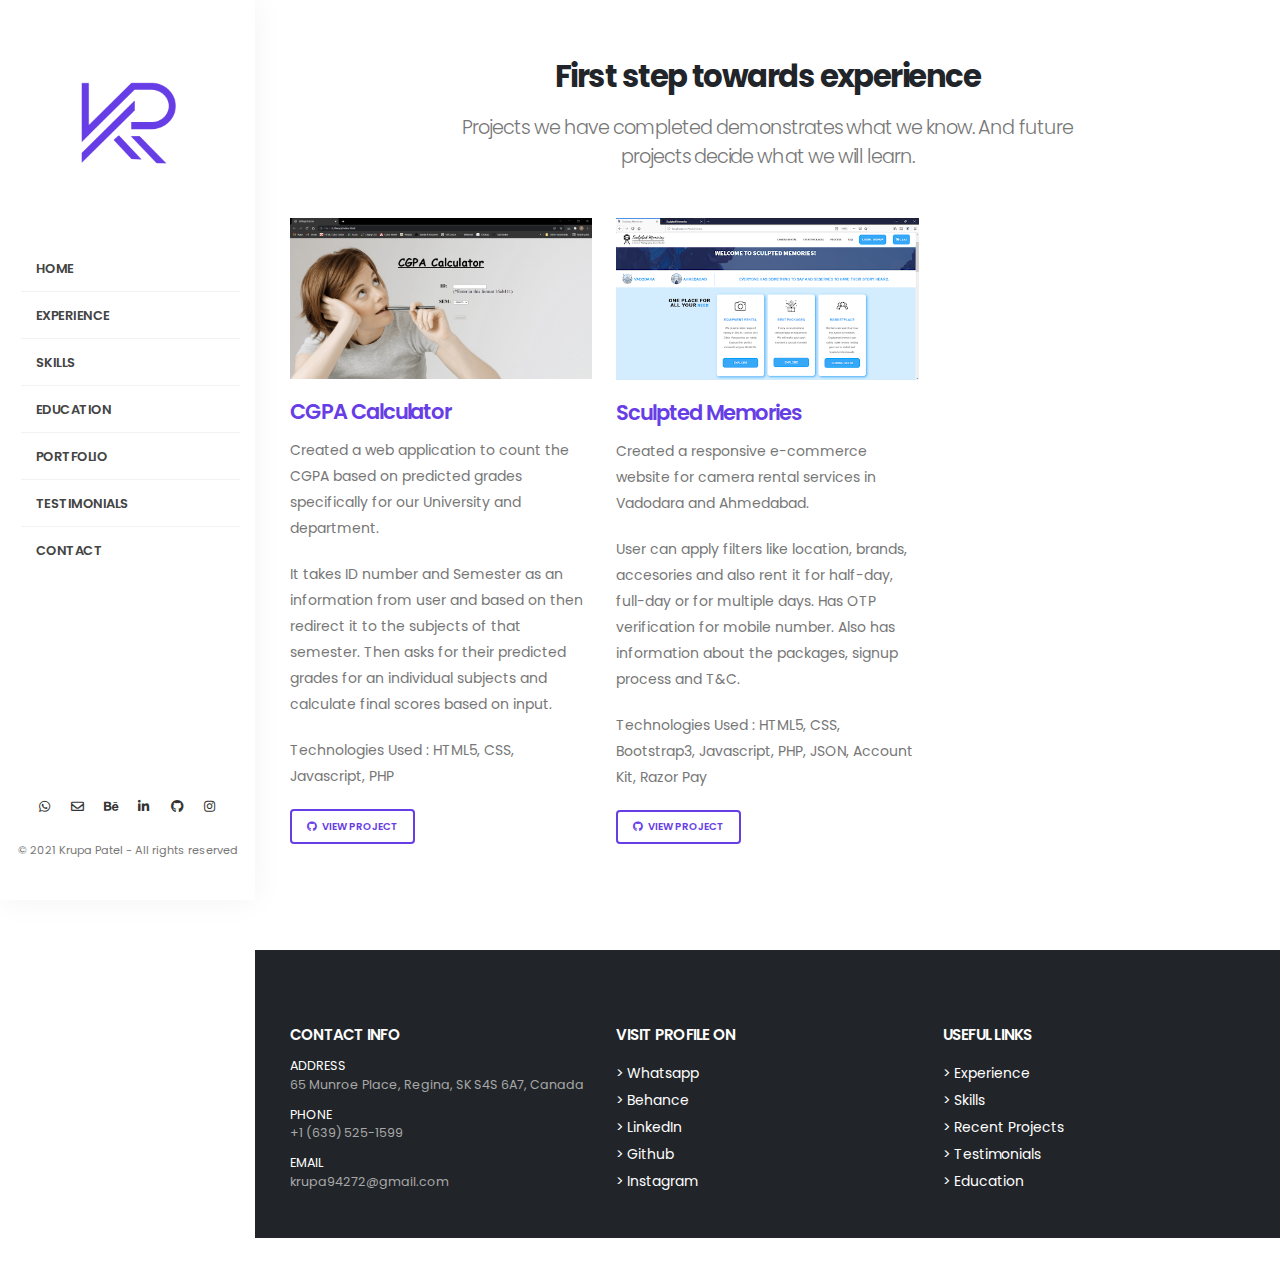
==== academic.html @ 87f5aeab "Added files" ====
<!DOCTYPE html>
<html class="side-header side-header-disable-offcanvas" data-style-switcher-options="{'changeLogo': false, 'colorPrimary': '#62AC6E', 'colorSecondary': '#e36159', 'colorTertiary': '#2baab1', 'colorQuaternary': '#383f48'}">

<head>
		
		<!-- Basic -->
		<meta charset="utf-8">
		<meta http-equiv="X-UA-Compatible" content="IE=edge">	

		<title>Krupa Patel</title>	

		<meta name="keywords" content="Krupa Patel" />
		<meta name="description" content="Krupa Patel's personal portfolio">
		<meta name="author" content="Krupa Patel">

		<!-- Favicon -->
		<link rel="shortcut icon" href="img/My-logo.png" type="image/x-icon" />
		<link rel="apple-touch-icon" href="img/My-logo.png">

		<!-- Mobile Metas -->
		<meta name="viewport" content="width=device-width, initial-scale=1, minimum-scale=1.0, shrink-to-fit=no">

		<!-- Web Fonts  -->		<link id="googleFonts" href="https://fonts.googleapis.com/css?family=Poppins:300,400,500,600,700,800%7CShadows+Into+Light%7CPlayfair+Display:400&amp;display=swap" rel="stylesheet" type="text/css">
		<!-- Vendor CSS -->		<link rel="stylesheet" href="vendor/bootstrap/css/bootstrap.min.css">		<link rel="stylesheet" href="vendor/fontawesome-free/css/all.min.css">		<link rel="stylesheet" href="vendor/animate/animate.compat.css">		<link rel="stylesheet" href="vendor/simple-line-icons/css/simple-line-icons.min.css">		<link rel="stylesheet" href="vendor/owl.carousel/assets/owl.carousel.min.css">		<link rel="stylesheet" href="vendor/owl.carousel/assets/owl.theme.default.min.css">		<link rel="stylesheet" href="vendor/magnific-popup/magnific-popup.min.css">

		<!-- Theme CSS -->
		<link rel="stylesheet" href="css/theme.css">
		<link rel="stylesheet" href="css/theme-elements.css">
		<link rel="stylesheet" href="css/theme-blog.css">
		<link rel="stylesheet" href="css/theme-shop.css">

		<!-- Skin CSS -->		<link id="skinCSS" rel="stylesheet" href="css/skins/skin-corporate-12.css">

		<!-- Theme Custom CSS -->
		<link rel="stylesheet" href="css/custom.css">


		<!-- Global site tag (gtag.js) - Google Analytics -->
		<script async src="https://www.googletagmanager.com/gtag/js?id=G-SEP1T05Z5V"></script>
		<script>
		  window.dataLayer = window.dataLayer || [];
		  function gtag(){dataLayer.push(arguments);}
		  gtag('js', new Date());

		  gtag('config', 'G-SEP1T05Z5V');
		</script>

	</head>
	<body data-plugin-page-transition>
		<div class="body">
			<header id="header" class="side-header d-flex">
				<div class="header-body">
					<div class="header-container container d-flex h-100">
						<div class="header-column flex-row flex-lg-column justify-content-center h-100">
							<div class="header-row flex-row justify-content-start justify-content-lg-center py-lg-5">
								<div class="header-logo">
									<a href="index.html">
										<img alt="Krupa Patel" width="100" height="auto" src="img/My-logo.png">
									</a>
								</div>
							</div>
							<div class="header-row header-row-side-header flex-row h-100 pb-lg-5">
								<div class="side-header-scrollable scrollable colored-slider" data-plugin-scrollable>
									<div class="scrollable-content">
										<div class="header-nav header-nav-links header-nav-links-side-header header-nav-links-vertical header-nav-links-vertical-expand header-nav-click-to-open align-self-start">
											<div class="header-nav-main header-nav-main-square header-nav-main-dropdown-no-borders header-nav-main-effect-4 header-nav-main-sub-effect-1">
												<nav class="collapse">
													<ul class="nav nav-pills" id="mainNav">
														<li class="dropdown">
															<a class="" href="index.html">Home</a>												
														</li>
														<li class="dropdown dropdown-mega">
															<a class="" href="index.html#exp">Experience</a>
														</li>
														<li class="dropdown dropdown-mega">
															<a class="" href="index.html#skill">Skills</a>
														</li>	
														<li class="dropdown dropdown-mega">
															<a class="" href="index.html#edu">Education</a>
														</li>
														<li class="dropdown dropdown-mega">
															<a class="" href="work.html">Portfolio</a>
														</li>
														<li class="dropdown dropdown-mega">
															<a class="" href="index.html#review">Testimonials</a>
														</li>
														<li class="dropdown dropdown-mega">
															<a class="" href="#contact">Contact</a>
														</li>					
													</ul>
												</nav>
											</div>
										</div>
									</div>
								</div>
							</div>
							<div class="header-row justify-content-end pb-lg-3">
								<ul class="social-icons d-none d-sm-block social-icons-clean d-sm-0">
									<li class="social-icons-whatsapp"><a href="https://api.whatsapp.com/send?phone=16395251599&text=Hi%20Krupa!" target="_blank" title="Whatsapp"><i class="fab fa-whatsapp"></i></a></li>
									<li class="social-icons-email"><a href="mailto:krupa94272@gmail.com" target="_blank" title="Email"><i class="far fa-envelope"></i></a></li>
									<li class="social-icons-behance"><a href="https://www.behance.net/krupapatel99" target="_blank" title="Behance"><i class="fab fa-behance"></i></a></li>
									<li class="social-icons-linkedin"><a href="https://www.linkedin.com/in/krupa-patel-wd/" target="_blank" title="Linkedin"><i class="fab fa-linkedin-in"></i></a></li>
									<li class="social-icons-behance"><a href="https://github.com/krupa15" target="_blank" title="Github"><i class="fab fa-github"></i></a></li>
									<li class="social-icons-instagram"><a href="https://www.instagram.com/quiddity_graphics/" target="_blank" title="Instagram"><i class="fab fa-instagram"></i></a></li>
								</ul>
								<p class="d-none d-lg-block text-1 pt-3">© 2021 Krupa Patel - All rights reserved</p>
								<button class="btn header-btn-collapse-nav" data-bs-toggle="collapse" data-bs-target=".header-nav-main nav">
									<i class="fas fa-bars"></i>
								</button>
							</div>
						</div>
					</div>
				</div>
			</header>

			<div role="main" class="main">
				<div class="container py-2">
					<div class="row justify-content-center pt-5">
						<div class="col-lg-8 text-center appear-animation" data-appear-animation="fadeInUpShorter" data-appear-animation-delay="100">
							<h2 class="font-weight-bold mb-3">First step towards experience</h2>
							<p class="lead">Projects we have completed demonstrates what we know. And future projects decide what we will learn. </p>
						</div>
					</div>
					<br>
					<div class="row">
						<div class="masonry-item no-default-style col-md-4">
							<article class="post post-medium border-0 pb-0 mb-5">
								<div class="post-image">
									<a href="https://github.com/krupa15/CGPA-Calculator" target="_blank">
										<img src="img/Work/CGPA.PNG" class="img-fluid img-thumbnail img-thumbnail-no-borders rounded-0" alt="" />
									</a>
								</div>

								<div class="post-content">

									<h2 class="font-weight-semibold text-5 line-height-6 mt-3 mb-2"><a href="https://github.com/krupa15/CGPA-Calculator" target="_blank">CGPA Calculator</a></h2>
									<p>Created a web application to count the CGPA based on predicted grades specifically for our University and department. </p>
									<p>It takes ID number and Semester as an information from user and based on then redirect it to the subjects of that semester. Then asks for their predicted grades for an individual subjects and calculate final scores based on input. </p>
									<p>Technologies Used : HTML5, CSS, Javascript, PHP</p>
									<div class="post-meta">
										<span class="d-block mt-2"><a href="https://github.com/krupa15/CGPA-Calculator" class="btn btn-outline btn-primary text-1 text-uppercase" target="_blank"><i class="fab fa-github social-icons-behance"></i> View Project</a></span>
									</div>

								</div>
							</article>
						</div>
						<div class="masonry-item no-default-style col-md-4">
							<article class="post post-medium border-0 pb-0 mb-5">
								<div class="post-image">
									<a href="https://github.com/krupa15/smWorld" target="_blank">
										<img src="img/Work/smworld.png" class="img-fluid img-thumbnail img-thumbnail-no-borders rounded-0" alt="" />
									</a>
								</div>

								<div class="post-content">

									<h2 class="font-weight-semibold text-5 line-height-6 mt-3 mb-2"><a href="https://github.com/krupa15/smWorld" target="_blank">Sculpted Memories</a></h2>
									<p>Created a responsive e-commerce website for camera rental services in Vadodara and Ahmedabad. </p>
									<p>User can apply filters like location, brands, accesories and also rent it for half-day, full-day or for multiple days. Has OTP verification for mobile number. Also has information about the packages, signup process and T&C.</p>
									<p>Technologies Used : HTML5, CSS, Bootstrap3, Javascript, PHP, JSON, Account Kit, Razor Pay</p>
									<div class="post-meta">
										<span class="d-block mt-2"><a href="https://github.com/krupa15/smWorld" class="btn btn-outline btn-primary text-1 text-uppercase" target="_blank"><i class="fab fa-github social-icons-behance"></i> View Project</a></span>
									</div>

								</div>
							</article>
						</div>
					</div>
				</div>

				
				
				<!-- If you want something you've never had, Then you've got to do something you've never done. 
					No one is you and that is your power
					Forgive yourself for not knowing what you didn't know before you learned it.	
				-->
			</div>
            
            <div id="contact">	
            </div>
			<footer id="footer" class="footer-texts-more-lighten">
				<div class="container">
					<div class="row py-4 my-5">
						<div class="col-md-6 col-lg-4 mb-5 mb-lg-0">
							<h5 class="text-4 text-color-light mb-3">CONTACT INFO</h5>
							<ul class="list list-unstyled">
								<li class="pb-1 mb-2">
									<span class="d-block font-weight-normal line-height-1 text-color-light">ADDRESS</span> 
									65 Munroe Place, Regina, SK S4S 6A7, Canada
								</li>
								<li class="pb-1 mb-2">
									<span class="d-block font-weight-normal line-height-1 text-color-light">PHONE</span>
									<a href="tel:+16395251599">+1 (639) 525-1599</a>
								</li>
								<li class="pb-1 mb-2">
									<span class="d-block font-weight-normal line-height-1 text-color-light">EMAIL</span>
									<a href="mailto:krupa94272@gmail.com"><span class="__cf_email__" data-cfemail="771a161e1b37120f161a071b125914181a">krupa94272@gmail.com</span></a>
								</li>
							</ul>
						</div>
						<div class="col-md-6 col-lg-4 mb-5 mb-md-0">
							<h5 class="text-4 text-color-light mb-3">Visit Profile On</h5>
							<article>
								<a href="https://api.whatsapp.com/send?phone=16395251599&text=Hi%20Krupa!" target="_blank" class="text-color-light text-3-5"> > Whatsapp</a>
							</article>
							<article>
								<a href="https://www.behance.net/krupapatel99" target="_blank" class="text-color-light text-3-5"> > Behance</a>
							</article>
							<article>
								<a href="https://www.linkedin.com/in/krupa-patel-wd/" target="_blank" class="text-color-light text-3-5"> > LinkedIn</a>
							</article>
							<article>
								<a href="https://github.com/krupa15" target="_blank" class="text-color-light text-3-5"> > Github</a>
							</article>
							<article>
								<a href="https://www.instagram.com/quiddity_graphics/" target="_blank" class="text-color-light text-3-5"> > Instagram</a>
							</article>
						</div>
						<div class="col-md-6 col-lg-4">
							<h5 class="text-4 text-color-light mb-3">Useful Links</h5>
							<article>
								<a href="#exp" class="text-color-light text-3-5"> > Experience</a>
							</article>
							<article>
								<a href="#skill" class="text-color-light text-3-5"> > Skills</a>
							</article>
							<article>
								<a href="#work" class="text-color-light text-3-5"> > Recent Projects</a>
							</article>
							<article>
								<a href="#review" class="text-color-light text-3-5"> > Testimonials</a>
							</article>
							<article>
								<a href="#edu" class="text-color-light text-3-5"> > Education</a>
							</article>
						</div>
					</div>
				</div>
			</footer>
		</div>
		

		<!-- Vendor -->		<script src="vendor/jquery/jquery.min.js"></script>		<script src="vendor/jquery.appear/jquery.appear.min.js"></script>		<script src="vendor/jquery.easing/jquery.easing.min.js"></script>		<script src="vendor/jquery.cookie/jquery.cookie.min.js"></script>		<script src="vendor/bootstrap/js/bootstrap.bundle.min.js"></script>		<script src="vendor/jquery.validation/jquery.validate.min.js"></script>		<script src="vendor/jquery.easy-pie-chart/jquery.easypiechart.min.js"></script>		<script src="vendor/jquery.gmap/jquery.gmap.min.js"></script>		<script src="vendor/lazysizes/lazysizes.min.js"></script>		<script src="vendor/isotope/jquery.isotope.min.js"></script>		<script src="vendor/owl.carousel/owl.carousel.min.js"></script>		<script src="vendor/magnific-popup/jquery.magnific-popup.min.js"></script>		<script src="vendor/vide/jquery.vide.min.js"></script>		<script src="vendor/vivus/vivus.min.js"></script>		<script src="vendor/nanoscroller/jquery.nanoscroller.min.js"></script>

		<!-- Theme Base, Components and Settings -->
		<script src="js/theme.js"></script>

		<!-- Theme Initialization Files -->
		<script src="js/theme.init.js"></script>

	<script defer src="https://static.cloudflareinsights.com/beacon.min.js/v652eace1692a40cfa3763df669d7439c1639079717194" integrity="sha512-Gi7xpJR8tSkrpF7aordPZQlW2DLtzUlZcumS8dMQjwDHEnw9I7ZLyiOj/6tZStRBGtGgN6ceN6cMH8z7etPGlw==" data-cf-beacon='{"rayId":"6c35090cbc3f53dd","version":"2021.12.0","r":1,"token":"03fa3b9eb60b49789931c4694c153f9b","si":100}' crossorigin="anonymous"></script>
</body>
</html>
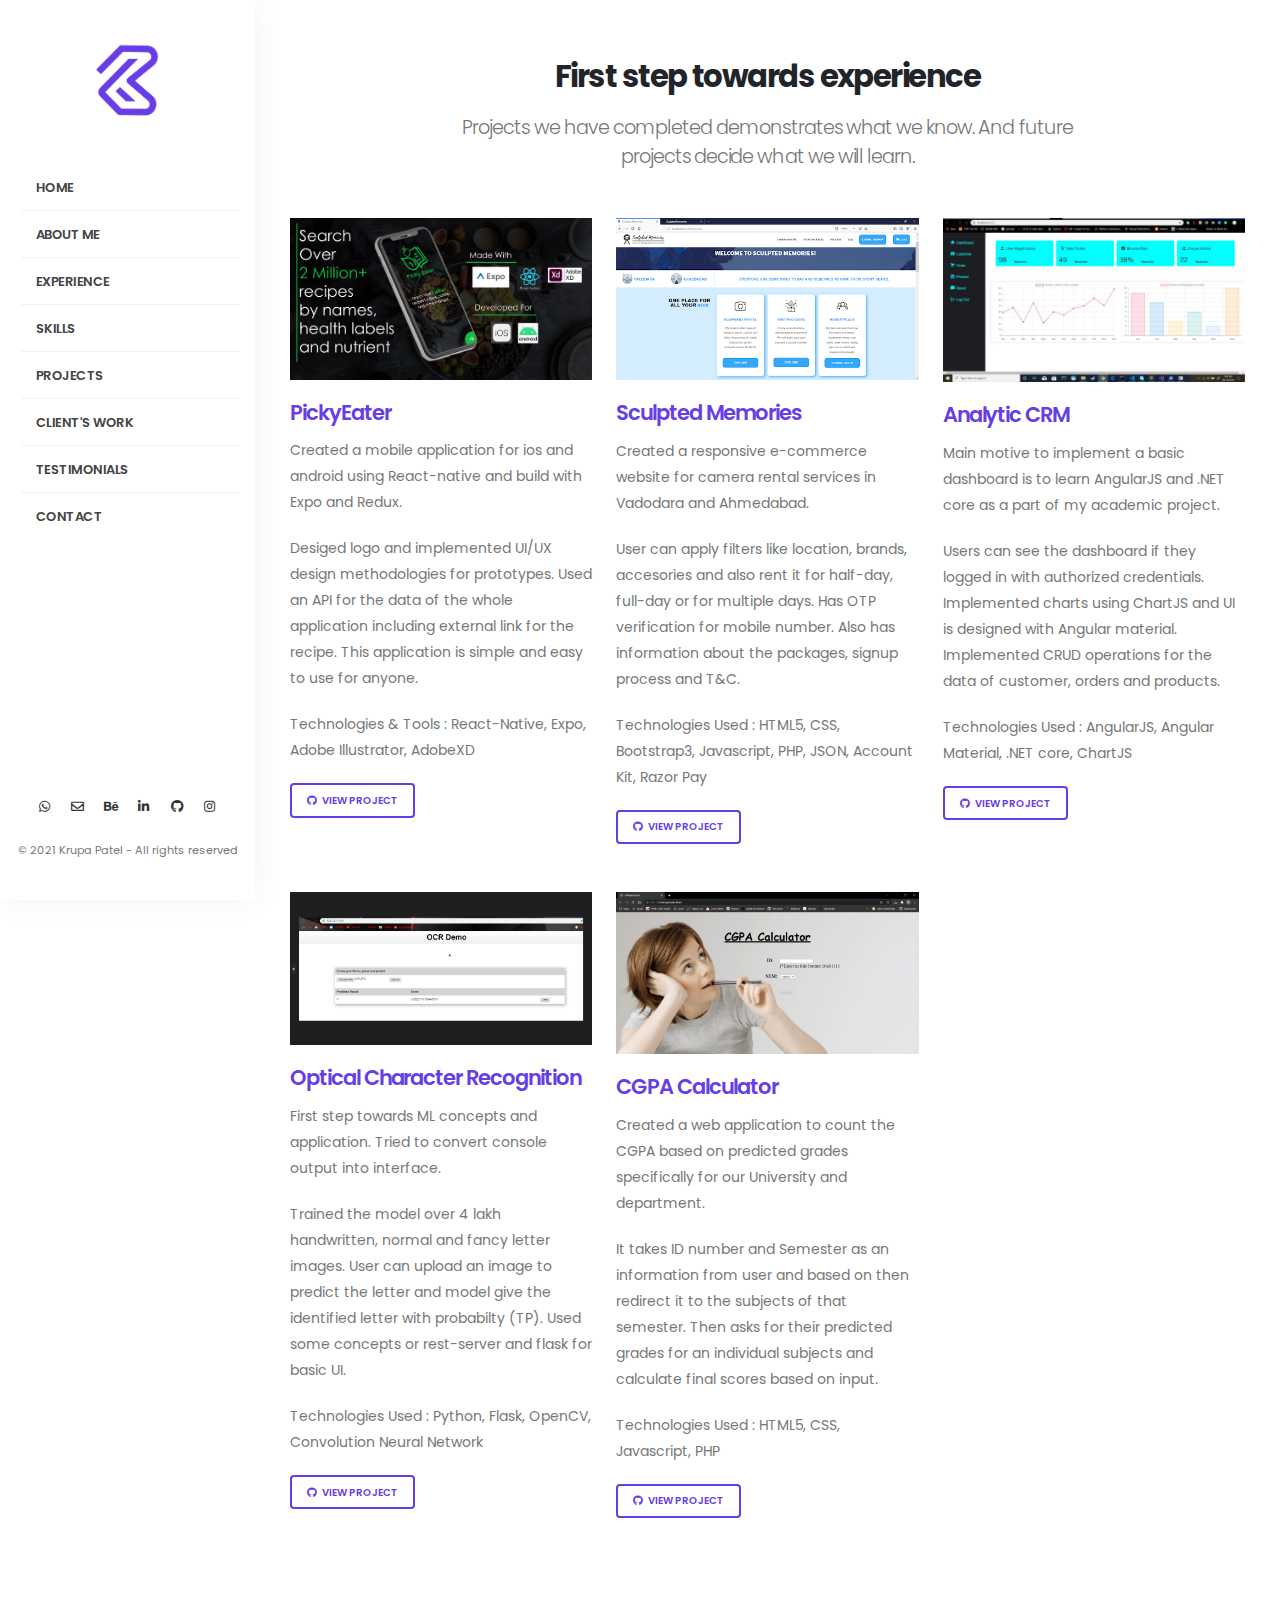
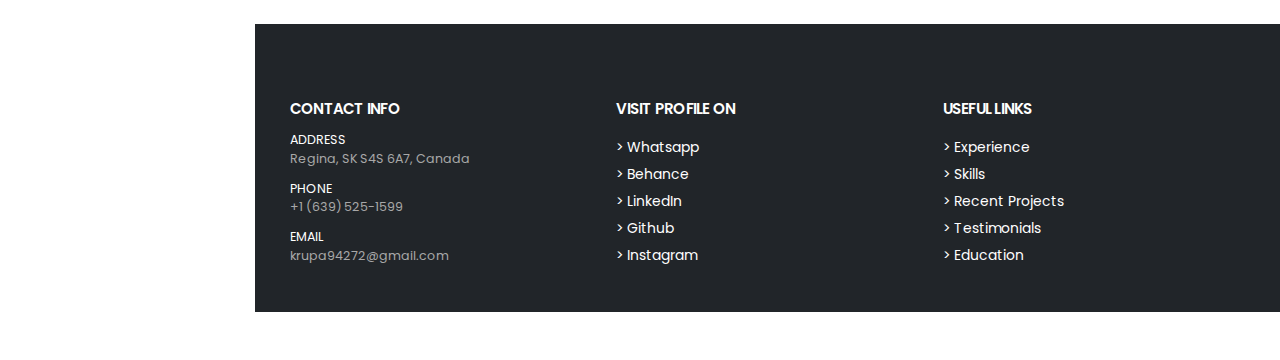
==== commit c08538ee: "Update Projects academic" ====
--- a/academic.html
+++ b/academic.html
@@ -1,6 +1,7 @@
 <!DOCTYPE html>
 <html class="side-header side-header-disable-offcanvas" data-style-switcher-options="{'changeLogo': false, 'colorPrimary': '#62AC6E', 'colorSecondary': '#e36159', 'colorTertiary': '#2baab1', 'colorQuaternary': '#383f48'}">
-
+	
+<!-- Mirrored from www.okler.net/previews/porto/9.3.0/index-corporate-12.html by HTTrack Website Copier/3.x [XR&CO'2014], Sat, 25 Dec 2021 21:06:50 GMT -->
 <head>
 		
 		<!-- Basic -->
@@ -14,8 +15,8 @@
 		<meta name="author" content="Krupa Patel">
 
 		<!-- Favicon -->
-		<link rel="shortcut icon" href="img/My-logo.png" type="image/x-icon" />
-		<link rel="apple-touch-icon" href="img/My-logo.png">
+		<link rel="shortcut icon" href="img/Logo.png" type="image/x-icon" />
+		<link rel="apple-touch-icon" href="img/Logo.png">
 
 		<!-- Mobile Metas -->
 		<meta name="viewport" content="width=device-width, initial-scale=1, minimum-scale=1.0, shrink-to-fit=no">
@@ -33,7 +34,6 @@
 
 		<!-- Theme Custom CSS -->
 		<link rel="stylesheet" href="css/custom.css">
-
 
 		<!-- Global site tag (gtag.js) - Google Analytics -->
 		<script async src="https://www.googletagmanager.com/gtag/js?id=G-SEP1T05Z5V"></script>
@@ -52,10 +52,10 @@
 				<div class="header-body">
 					<div class="header-container container d-flex h-100">
 						<div class="header-column flex-row flex-lg-column justify-content-center h-100">
-							<div class="header-row flex-row justify-content-start justify-content-lg-center py-lg-5">
+							<div class="header-row flex-row justify-content-start justify-content-lg-center">
 								<div class="header-logo">
 									<a href="index.html">
-										<img alt="Krupa Patel" width="100" height="auto" src="img/My-logo.png">
+										<img alt="Krupa Patel" width="100" height="auto" src="img/Logo.png">
 									</a>
 								</div>
 							</div>
@@ -69,24 +69,27 @@
 														<li class="dropdown">
 															<a class="" href="index.html">Home</a>												
 														</li>
-														<li class="dropdown dropdown-mega">
-															<a class="" href="index.html#exp">Experience</a>
-														</li>
-														<li class="dropdown dropdown-mega">
-															<a class="" href="index.html#skill">Skills</a>
-														</li>	
-														<li class="dropdown dropdown-mega">
-															<a class="" href="index.html#edu">Education</a>
-														</li>
-														<li class="dropdown dropdown-mega">
-															<a class="" href="work.html">Portfolio</a>
-														</li>
-														<li class="dropdown dropdown-mega">
-															<a class="" href="index.html#review">Testimonials</a>
+														<li class="dropdown">
+															<a class="" href="#about">About Me</a>												
+														</li>
+														<li class="dropdown dropdown-mega">
+															<a class="" href="#exp">Experience</a>
+														</li>
+														<li class="dropdown dropdown-mega">
+															<a class="" href="#skill">Skills</a>
+														</li>
+														<li class="dropdown dropdown-mega">
+															<a class="" href="academic.html">Projects</a>
+														</li>
+														<li class="dropdown dropdown-mega">
+															<a class="" href="work.html">Client's Work</a>
+														</li>
+														<li class="dropdown dropdown-mega">
+															<a class="" href="#review">Testimonials</a>
 														</li>
 														<li class="dropdown dropdown-mega">
 															<a class="" href="#contact">Contact</a>
-														</li>					
+														</li>				
 													</ul>
 												</nav>
 											</div>
@@ -126,13 +129,84 @@
 						<div class="masonry-item no-default-style col-md-4">
 							<article class="post post-medium border-0 pb-0 mb-5">
 								<div class="post-image">
+									<a href="https://github.com/krupa15/PickyEater" target="_blank">
+										<img src="img/academic/PickyEater.jpg" class="img-fluid img-thumbnail img-thumbnail-no-borders rounded-0" alt="" />
+									</a>
+								</div>
+								<div class="post-content">
+									<h2 class="font-weight-semibold text-5 line-height-6 mt-3 mb-2"><a href="https://github.com/krupa15/PickyEater" target="_blank">PickyEater</a></h2>
+									<p>Created a mobile application for ios and android using React-native and build with Expo and Redux. </p>
+									<p>Desiged logo and implemented UI/UX design methodologies for prototypes. Used an API for the data of the whole application including external link for the recipe. This application is simple and easy to use for anyone.</p>
+									<p>Technologies & Tools : React-Native, Expo, Adobe Illustrator, AdobeXD </p>
+									<div class="post-meta">
+										<span class="d-block mt-2"><a href="https://github.com/krupa15/PickyEater" class="btn btn-outline btn-primary text-1 text-uppercase" target="_blank"><i class="fab fa-github social-icons-behance"></i> View Project</a></span>
+									</div>
+								</div>
+							</article>
+						</div>
+						<div class="masonry-item no-default-style col-md-4">
+							<article class="post post-medium border-0 pb-0 mb-5">
+								<div class="post-image">
+									<a href="https://github.com/krupa15/smWorld" target="_blank">
+										<img src="img/academic/smworld.png" class="img-fluid img-thumbnail img-thumbnail-no-borders rounded-0" alt="" />
+									</a>
+								</div>
+								<div class="post-content">
+									<h2 class="font-weight-semibold text-5 line-height-6 mt-3 mb-2"><a href="https://github.com/krupa15/smWorld" target="_blank">Sculpted Memories</a></h2>
+									<p>Created a responsive e-commerce website for camera rental services in Vadodara and Ahmedabad. </p>
+									<p>User can apply filters like location, brands, accesories and also rent it for half-day, full-day or for multiple days. Has OTP verification for mobile number. Also has information about the packages, signup process and T&C.</p>
+									<p>Technologies Used : HTML5, CSS, Bootstrap3, Javascript, PHP, JSON, Account Kit, Razor Pay</p>
+									<div class="post-meta">
+										<span class="d-block mt-2"><a href="https://github.com/krupa15/smWorld" class="btn btn-outline btn-primary text-1 text-uppercase" target="_blank"><i class="fab fa-github social-icons-behance"></i> View Project</a></span>
+									</div>
+								</div>
+							</article>
+						</div>
+						<div class="masonry-item no-default-style col-md-4">
+							<article class="post post-medium border-0 pb-0 mb-5">
+								<div class="post-image">
+									<a href="https://github.com/krupa15/Analytic_CRM" target="_blank">
+										<img src="img/academic/AnalyticCRM.png" class="img-fluid img-thumbnail img-thumbnail-no-borders rounded-0" alt="" />
+									</a>
+								</div>
+								<div class="post-content">
+									<h2 class="font-weight-semibold text-5 line-height-6 mt-3 mb-2"><a href="https://github.com/krupa15/Analytic_CRM" target="_blank">Analytic CRM</a></h2>
+									<p>Main motive to implement a basic dashboard is to learn AngularJS and .NET core as a part of my academic project. </p>
+									<p>Users can see the dashboard if they logged in with authorized credentials. Implemented charts using ChartJS and UI is designed with Angular material. Implemented CRUD operations for the data of customer, orders and products. </p>
+									<p>Technologies Used : AngularJS, Angular Material, .NET core, ChartJS</p>
+									<div class="post-meta">
+										<span class="d-block mt-2"><a href="https://github.com/krupa15/Analytic_CRM" class="btn btn-outline btn-primary text-1 text-uppercase" target="_blank"><i class="fab fa-github social-icons-behance"></i> View Project</a></span>
+									</div>
+
+								</div>
+							</article>
+						</div>
+						<div class="masonry-item no-default-style col-md-4">
+							<article class="post post-medium border-0 pb-0 mb-5">
+								<div class="post-image">
+									<a href="https://github.com/krupa15/Optical-Character-Recognition" target="_blank">
+										<img src="img/academic/OCR.PNG" class="img-fluid img-thumbnail img-thumbnail-no-borders rounded-0" alt="" />
+									</a>
+								</div>
+								<div class="post-content">
+									<h2 class="font-weight-semibold text-5 line-height-6 mt-3 mb-2"><a href="https://github.com/krupa15/Optical-Character-Recognition" target="_blank">Optical Character Recognition</a></h2>
+									<p>First step towards ML concepts and application. Tried to convert console output into interface. </p>
+									<p>Trained the model over 4 lakh handwritten, normal and fancy letter images. User can upload an image to predict the letter and model give the identified letter with probabilty (TP). Used some concepts or rest-server and flask for basic UI.</p>
+									<p>Technologies Used : Python, Flask, OpenCV, Convolution Neural Network</p>
+									<div class="post-meta">
+										<span class="d-block mt-2"><a href="https://github.com/krupa15/Optical-Character-Recognition" class="btn btn-outline btn-primary text-1 text-uppercase" target="_blank"><i class="fab fa-github social-icons-behance"></i> View Project</a></span>
+									</div>
+								</div>
+							</article>
+						</div>
+						<div class="masonry-item no-default-style col-md-4">
+							<article class="post post-medium border-0 pb-0 mb-5">
+								<div class="post-image">
 									<a href="https://github.com/krupa15/CGPA-Calculator" target="_blank">
-										<img src="img/Work/CGPA.PNG" class="img-fluid img-thumbnail img-thumbnail-no-borders rounded-0" alt="" />
-									</a>
-								</div>
-
-								<div class="post-content">
-
+										<img src="img/academic/CGPA.PNG" class="img-fluid img-thumbnail img-thumbnail-no-borders rounded-0" alt="" />
+									</a>
+								</div>
+								<div class="post-content">
 									<h2 class="font-weight-semibold text-5 line-height-6 mt-3 mb-2"><a href="https://github.com/krupa15/CGPA-Calculator" target="_blank">CGPA Calculator</a></h2>
 									<p>Created a web application to count the CGPA based on predicted grades specifically for our University and department. </p>
 									<p>It takes ID number and Semester as an information from user and based on then redirect it to the subjects of that semester. Then asks for their predicted grades for an individual subjects and calculate final scores based on input. </p>
@@ -140,28 +214,6 @@
 									<div class="post-meta">
 										<span class="d-block mt-2"><a href="https://github.com/krupa15/CGPA-Calculator" class="btn btn-outline btn-primary text-1 text-uppercase" target="_blank"><i class="fab fa-github social-icons-behance"></i> View Project</a></span>
 									</div>
-
-								</div>
-							</article>
-						</div>
-						<div class="masonry-item no-default-style col-md-4">
-							<article class="post post-medium border-0 pb-0 mb-5">
-								<div class="post-image">
-									<a href="https://github.com/krupa15/smWorld" target="_blank">
-										<img src="img/Work/smworld.png" class="img-fluid img-thumbnail img-thumbnail-no-borders rounded-0" alt="" />
-									</a>
-								</div>
-
-								<div class="post-content">
-
-									<h2 class="font-weight-semibold text-5 line-height-6 mt-3 mb-2"><a href="https://github.com/krupa15/smWorld" target="_blank">Sculpted Memories</a></h2>
-									<p>Created a responsive e-commerce website for camera rental services in Vadodara and Ahmedabad. </p>
-									<p>User can apply filters like location, brands, accesories and also rent it for half-day, full-day or for multiple days. Has OTP verification for mobile number. Also has information about the packages, signup process and T&C.</p>
-									<p>Technologies Used : HTML5, CSS, Bootstrap3, Javascript, PHP, JSON, Account Kit, Razor Pay</p>
-									<div class="post-meta">
-										<span class="d-block mt-2"><a href="https://github.com/krupa15/smWorld" class="btn btn-outline btn-primary text-1 text-uppercase" target="_blank"><i class="fab fa-github social-icons-behance"></i> View Project</a></span>
-									</div>
-
 								</div>
 							</article>
 						</div>
@@ -186,7 +238,7 @@
 							<ul class="list list-unstyled">
 								<li class="pb-1 mb-2">
 									<span class="d-block font-weight-normal line-height-1 text-color-light">ADDRESS</span> 
-									65 Munroe Place, Regina, SK S4S 6A7, Canada
+									Regina, SK S4S 6A7, Canada
 								</li>
 								<li class="pb-1 mb-2">
 									<span class="d-block font-weight-normal line-height-1 text-color-light">PHONE</span>
